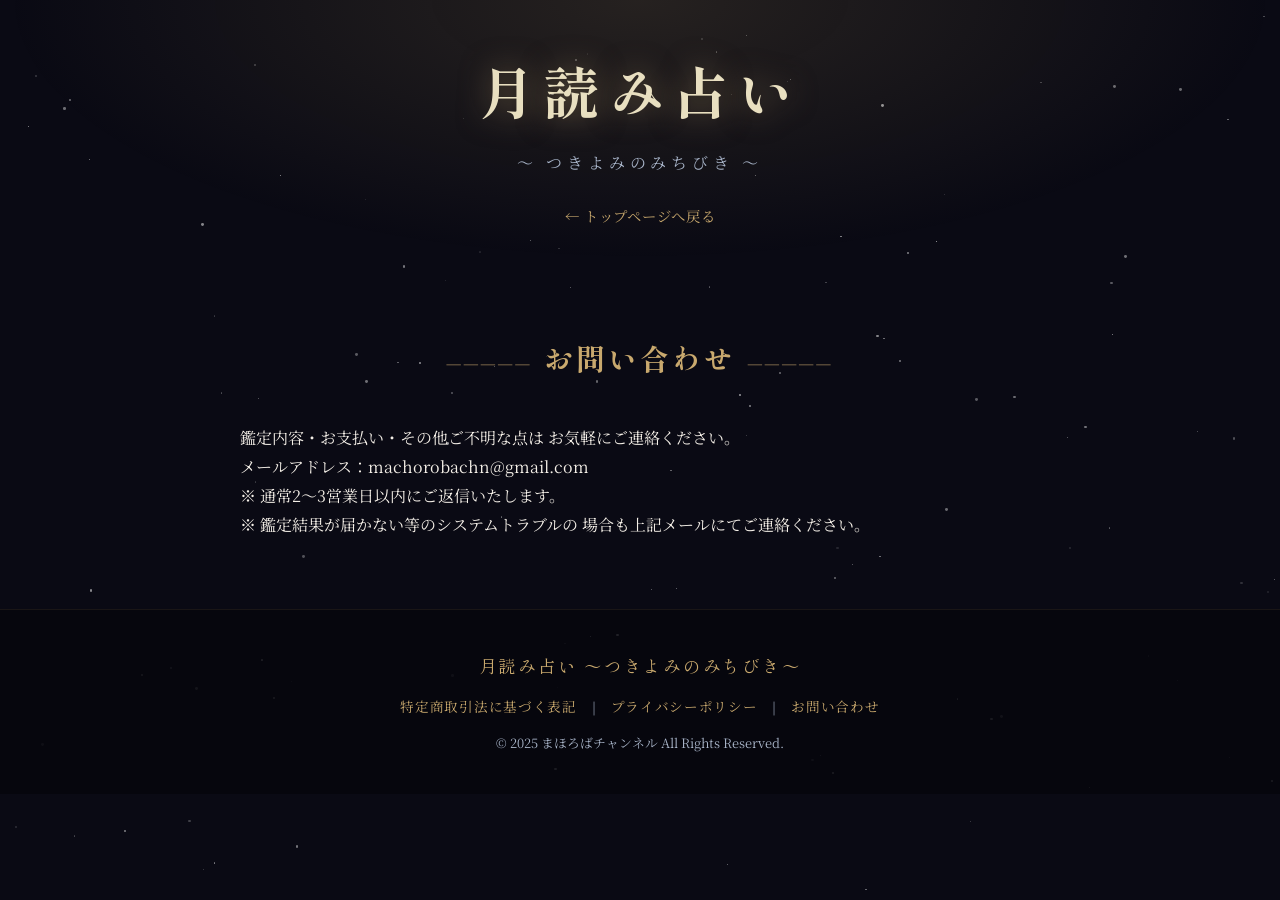
==== contact.html @ 767a48fb "お問い合わせページを追加" ====
<!DOCTYPE html>
<html lang="ja">
<head>
  <meta charset="UTF-8">
  <meta name="viewport" content="width=device-width, initial-scale=1.0">
  <title>お問い合わせ｜月読み占い</title>
  <link rel="preconnect" href="https://fonts.googleapis.com">
  <link rel="preconnect" href="https://fonts.gstatic.com" crossorigin>
  <link href="https://fonts.googleapis.com/css2?family=Noto+Serif+JP:wght@300;400;500;700&family=Shippori+Mincho:wght@400;500;700&display=swap" rel="stylesheet">
  <link rel="stylesheet" href="style.css">
</head>
<body>

  <!-- 星空 -->
  <div class="stars" id="stars"></div>

  <!-- ===== ヘッダー（簡易版） ===== -->
  <header style="padding: 40px 20px 32px;">
    <h1 class="site-title fade-in">月読み占い</h1>
    <p class="site-subtitle fade-in">〜 つきよみのみちびき 〜</p>
    <p class="fade-in" style="margin-top: 16px;">
      <a href="index.html" style="color: var(--gold); text-decoration: none; font-size: 0.9rem; letter-spacing: 0.05em;">← トップページへ戻る</a>
    </p>
  </header>

  <!-- ===== お問い合わせ ===== -->
  <section>
    <div class="section-inner fade-in">
      <h2 class="section-title">お問い合わせ</h2>
      <p>鑑定内容・お支払い・その他ご不明な点は
      お気軽にご連絡ください。</p>
      <p>メールアドレス：machorobachn@gmail.com</p>
      <p>※ 通常2〜3営業日以内にご返信いたします。</p>
      <p>※ 鑑定結果が届かない等のシステムトラブルの
      場合も上記メールにてご連絡ください。</p>
    </div>
  </section>

  <!-- ===== フッター ===== -->
  <footer>
    <div class="footer-logo">月読み占い 〜つきよみのみちびき〜</div>
    <nav class="footer-nav">
      <a href="tokushoho.html">特定商取引法に基づく表記</a>
      <span>|</span>
      <a href="privacy.html">プライバシーポリシー</a>
      <span>|</span>
      <a href="contact.html">お問い合わせ</a>
    </nav>
    <p>© 2025 まほろばチャンネル All Rights Reserved.</p>
  </footer>

  <script src="script.js"></script>
</body>
</html>
---- style.css ----
/* ===== CSS変数（カラーパレット） ===== */
:root {
  --moon-white: #f5f0e8;
  --deep-night: #0a0a14;
  --midnight: #10101e;
  --navy: #141428;
  --indigo: #1a1a35;
  --moon-glow: #e8dfc0;
  --gold: #c9a96e;
  --gold-light: #e8c98a;
  --silver: #a8b4c8;
  --mist: #d4cfc4;
  --accent: #7b6fa0;
}

/* ===== リセット・基本設定 ===== */
* {
  margin: 0;
  padding: 0;
  box-sizing: border-box;
}

html {
  scroll-behavior: smooth;
}

body {
  background-color: var(--deep-night);
  color: var(--moon-white);
  font-family: 'Noto Serif JP', serif;
  overflow-x: hidden;
  line-height: 1.8;
}

/* ===== 星空背景 ===== */
.stars {
  position: fixed;
  top: 0;
  left: 0;
  width: 100%;
  height: 100%;
  pointer-events: none;
  z-index: 0;
  overflow: hidden;
}

.star {
  position: absolute;
  border-radius: 50%;
  background: white;
  animation: twinkle var(--duration, 3s) ease-in-out infinite;
  animation-delay: var(--delay, 0s);
}

@keyframes twinkle {
  0%, 100% { opacity: 0.2; transform: scale(1); }
  50% { opacity: 1; transform: scale(1.3); }
}

/* ===== ヘッダー ===== */
header {
  position: relative;
  z-index: 10;
  text-align: center;
  padding: 80px 20px 60px;
  background: radial-gradient(ellipse at 50% 0%, rgba(200, 170, 100, 0.15) 0%, transparent 70%);
}

.moon-container {
  position: relative;
  display: inline-block;
  margin-bottom: 32px;
}

.moon {
  width: 120px;
  height: 120px;
  border-radius: 50%;
  background: radial-gradient(circle at 35% 35%, #fff9e6, #e8c97a 40%, #c9a030 70%, #8b6914);
  box-shadow:
    0 0 40px rgba(201, 169, 110, 0.6),
    0 0 80px rgba(201, 169, 110, 0.3),
    0 0 120px rgba(201, 169, 110, 0.15);
  animation: moonFloat 6s ease-in-out infinite;
  position: relative;
}

.moon::before {
  content: '';
  position: absolute;
  top: 18px;
  left: 22px;
  width: 18px;
  height: 18px;
  border-radius: 50%;
  background: rgba(255, 255, 255, 0.15);
}

.moon::after {
  content: '';
  position: absolute;
  top: 30px;
  left: 50px;
  width: 10px;
  height: 10px;
  border-radius: 50%;
  background: rgba(255, 255, 255, 0.1);
}

@keyframes moonFloat {
  0%, 100% { transform: translateY(0); }
  50% { transform: translateY(-12px); }
}

.moon-halo {
  position: absolute;
  top: 50%;
  left: 50%;
  transform: translate(-50%, -50%);
  width: 160px;
  height: 160px;
  border-radius: 50%;
  border: 1px solid rgba(201, 169, 110, 0.2);
  animation: haloExpand 4s ease-in-out infinite;
}

.moon-halo-2 {
  width: 200px;
  height: 200px;
  border-color: rgba(201, 169, 110, 0.1);
  animation-delay: 1s;
}

@keyframes haloExpand {
  0%, 100% { transform: translate(-50%, -50%) scale(1); opacity: 0.5; }
  50% { transform: translate(-50%, -50%) scale(1.05); opacity: 1; }
}

.site-title {
  font-family: 'Shippori Mincho', serif;
  font-size: clamp(2rem, 6vw, 3.5rem);
  font-weight: 700;
  letter-spacing: 0.15em;
  color: var(--moon-glow);
  text-shadow: 0 0 30px rgba(201, 169, 110, 0.5);
  margin-bottom: 8px;
}

.site-subtitle {
  font-size: clamp(0.85rem, 2.5vw, 1rem);
  letter-spacing: 0.3em;
  color: var(--silver);
  margin-bottom: 24px;
}

.tagline {
  font-size: clamp(0.9rem, 2.5vw, 1.1rem);
  color: var(--mist);
  font-weight: 300;
  line-height: 2;
  max-width: 520px;
  margin: 0 auto;
}

/* ===== セクション共通 ===== */
section {
  position: relative;
  z-index: 5;
  padding: 70px 20px;
}

.section-inner {
  max-width: 800px;
  margin: 0 auto;
}

.section-title {
  font-family: 'Shippori Mincho', serif;
  font-size: clamp(1.3rem, 4vw, 1.8rem);
  font-weight: 700;
  color: var(--gold);
  letter-spacing: 0.1em;
  text-align: center;
  margin-bottom: 40px;
  position: relative;
}

.section-title::before,
.section-title::after {
  content: '─────';
  color: var(--gold);
  opacity: 0.4;
  margin: 0 12px;
  font-size: 0.7em;
  vertical-align: middle;
}

/* ===== サービス説明 ===== */
.about {
  background: linear-gradient(180deg, transparent, rgba(26, 26, 53, 0.5), transparent);
}

.about-text {
  font-size: clamp(0.9rem, 2.5vw, 1.05rem);
  line-height: 2.2;
  color: var(--mist);
  text-align: justify;
  margin-bottom: 20px;
}

.about-keyword {
  color: var(--gold-light);
  font-weight: 500;
}

/* ===== 特徴カード ===== */
.features {
  display: grid;
  grid-template-columns: 1fr;
  gap: 20px;
  margin-top: 40px;
}

.feature-card {
  background: rgba(255, 255, 255, 0.03);
  border: 1px solid rgba(201, 169, 110, 0.2);
  border-radius: 12px;
  padding: 28px 24px;
  text-align: center;
  transition: all 0.3s ease;
  cursor: pointer;
}

.feature-card:hover {
  background: rgba(201, 169, 110, 0.07);
  border-color: rgba(201, 169, 110, 0.5);
  transform: translateY(-4px);
}

.feature-icon {
  font-size: 2rem;
  margin-bottom: 14px;
  display: block;
}

.feature-title {
  font-family: 'Shippori Mincho', serif;
  font-size: 1rem;
  color: var(--gold-light);
  margin-bottom: 10px;
  letter-spacing: 0.1em;
}

.feature-desc {
  font-size: 0.85rem;
  color: var(--silver);
  line-height: 1.8;
  margin-bottom: 14px;
}

/* ===== アコーディオン ===== */
.accordion-btn {
  display: inline-flex;
  align-items: center;
  gap: 6px;
  background: rgba(201, 169, 110, 0.1);
  border: 1px solid rgba(201, 169, 110, 0.3);
  color: var(--gold-light);
  font-family: 'Noto Serif JP', serif;
  font-size: 0.8rem;
  padding: 6px 16px;
  border-radius: 20px;
  cursor: pointer;
  transition: all 0.3s ease;
  letter-spacing: 0.05em;
}

.accordion-btn:hover {
  background: rgba(201, 169, 110, 0.2);
  border-color: rgba(201, 169, 110, 0.6);
}

.accordion-btn .arrow {
  display: inline-block;
  transition: transform 0.3s ease;
  font-size: 0.7rem;
}

.accordion-btn.open .arrow {
  transform: rotate(180deg);
}

.accordion-content {
  max-height: 0;
  overflow: hidden;
  transition: max-height 0.5s ease, opacity 0.4s ease, padding 0.3s ease;
  opacity: 0;
}

.accordion-content.open {
  max-height: 1000px;
  opacity: 1;
}

.accordion-body {
  background: rgba(0, 0, 0, 0.3);
  border: 1px solid rgba(201, 169, 110, 0.15);
  border-radius: 10px;
  padding: 24px;
  margin-top: 16px;
  text-align: left;
}

.accordion-body p {
  font-size: 0.88rem;
  color: var(--mist);
  line-height: 2.2;
  margin-bottom: 14px;
}

.accordion-body p:last-child {
  margin-bottom: 0;
}

.accordion-body .highlight {
  color: var(--gold-light);
  font-weight: 500;
}

/* ===== 月読命セクション ===== */
.tsukiyomi-section {
  background: linear-gradient(180deg, transparent, rgba(20, 20, 40, 0.6), transparent);
}

.tsukiyomi-card {
  background: rgba(255, 255, 255, 0.02);
  border: 1px solid rgba(201, 169, 110, 0.2);
  border-radius: 16px;
  padding: 36px 32px;
  text-align: center;
}

.tsukiyomi-icon {
  font-size: 3rem;
  margin-bottom: 16px;
  display: block;
  animation: moonFloat 6s ease-in-out infinite;
}

.tsukiyomi-name {
  font-family: 'Shippori Mincho', serif;
  font-size: clamp(1.1rem, 3vw, 1.4rem);
  color: var(--moon-glow);
  letter-spacing: 0.15em;
  margin-bottom: 8px;
}

.tsukiyomi-ruby {
  font-size: 0.8rem;
  color: var(--silver);
  letter-spacing: 0.2em;
  margin-bottom: 20px;
}

/* ===== 料金表 ===== */
.pricing {
  background: rgba(10, 10, 20, 0.6);
}

.price-grid {
  display: grid;
  grid-template-columns: repeat(auto-fit, minmax(200px, 1fr));
  gap: 16px;
}

.price-card {
  background: rgba(255, 255, 255, 0.03);
  border: 1px solid rgba(201, 169, 110, 0.15);
  border-radius: 12px;
  padding: 28px 20px;
  text-align: center;
  transition: all 0.3s ease;
  position: relative;
  overflow: hidden;
}

.price-card.featured {
  border-color: rgba(201, 169, 110, 0.5);
  background: rgba(201, 169, 110, 0.06);
}

.price-card.featured::before {
  content: 'おすすめ';
  position: absolute;
  top: 12px;
  right: -22px;
  background: var(--gold);
  color: var(--deep-night);
  font-size: 0.7rem;
  padding: 3px 28px;
  transform: rotate(35deg);
  letter-spacing: 0.05em;
  font-weight: 700;
}

.price-card:hover {
  transform: translateY(-4px);
  border-color: rgba(201, 169, 110, 0.4);
}

.price-name {
  font-family: 'Shippori Mincho', serif;
  font-size: 1rem;
  color: var(--moon-glow);
  margin-bottom: 8px;
  letter-spacing: 0.08em;
}

.price-desc {
  font-size: 0.78rem;
  color: var(--silver);
  margin-bottom: 16px;
  line-height: 1.7;
}

.price-amount {
  font-size: clamp(1.5rem, 4vw, 2rem);
  font-weight: 700;
  color: var(--gold);
  font-family: 'Shippori Mincho', serif;
}

.price-amount span {
  font-size: 0.8rem;
  color: var(--silver);
}

.price-free {
  color: var(--gold-light);
}

/* ===== CTAボタン ===== */
.cta-section {
  text-align: center;
  padding: 70px 20px;
}

.cta-text {
  font-size: clamp(1rem, 3vw, 1.2rem);
  color: var(--mist);
  margin-bottom: 32px;
  line-height: 2;
}

.btn-line {
  display: inline-block;
  background: linear-gradient(135deg, #06c755, #05b04a);
  color: white;
  text-decoration: none;
  padding: 18px 48px;
  border-radius: 50px;
  font-size: 1.1rem;
  font-family: 'Shippori Mincho', serif;
  letter-spacing: 0.1em;
  font-weight: 700;
  box-shadow: 0 8px 30px rgba(6, 199, 85, 0.3);
  transition: all 0.3s ease;
}

.btn-line:hover {
  transform: translateY(-3px);
  box-shadow: 0 12px 40px rgba(6, 199, 85, 0.4);
}

.btn-note {
  margin-top: 20px;
  font-size: 0.8rem;
  color: var(--silver);
}

/* ===== 区切り ===== */
.divider {
  text-align: center;
  color: rgba(201, 169, 110, 0.3);
  font-size: 1.2rem;
  letter-spacing: 0.5em;
  padding: 20px 0;
  position: relative;
  z-index: 5;
}

/* ===== 特定商取引法 ===== */
.legal {
  background: rgba(10, 10, 20, 0.8);
  border-top: 1px solid rgba(201, 169, 110, 0.1);
}

.legal-table {
  width: 100%;
  border-collapse: collapse;
  font-size: 0.9rem;
}

.legal-table th,
.legal-table td {
  padding: 14px 16px;
  border-bottom: 1px solid rgba(255, 255, 255, 0.05);
  text-align: left;
  vertical-align: top;
  line-height: 1.8;
}

.legal-table th {
  width: 35%;
  color: var(--gold);
  font-weight: 500;
  white-space: nowrap;
}

.legal-table td {
  color: var(--mist);
}

/* ===== プライバシーポリシー ===== */
.privacy-section h3 {
  font-family: 'Shippori Mincho', serif;
  font-size: 1rem;
  color: var(--gold-light);
  margin: 28px 0 10px;
  letter-spacing: 0.08em;
}

.privacy-section p {
  font-size: 0.88rem;
  color: var(--silver);
  line-height: 2;
}

/* ===== フッター ===== */
footer {
  position: relative;
  z-index: 5;
  text-align: center;
  padding: 40px 20px;
  border-top: 1px solid rgba(201, 169, 110, 0.1);
  color: var(--silver);
  font-size: 0.8rem;
  background: rgba(5, 5, 12, 0.8);
}

.footer-logo {
  font-family: 'Shippori Mincho', serif;
  font-size: 1.1rem;
  color: var(--gold);
  letter-spacing: 0.1em;
  margin-bottom: 8px;
}

/* ===== フェードインアニメーション ===== */
.fade-in {
  opacity: 0;
  transform: translateY(24px);
  transition: opacity 0.8s ease, transform 0.8s ease;
}

.fade-in.visible {
  opacity: 1;
  transform: translateY(0);
}

/* ===== レスポンシブ ===== */
@media (max-width: 600px) {
  .legal-table th {
    width: 40%;
    font-size: 0.82rem;
  }

  .legal-table td {
    font-size: 0.82rem;
  }

  .section-title::before,
  .section-title::after {
    display: none;
  }

  .tsukiyomi-card {
    padding: 24px 16px;
  }

  .accordion-body {
    padding: 18px 16px;
  }
}

/* ===== フッターナビ ===== */
.footer-nav {
  margin: 12px 0;
}
.footer-nav a {
  color: var(--gold);
  text-decoration: none;
  font-size: 0.85rem;
  letter-spacing: 0.05em;
  transition: opacity 0.3s;
}
.footer-nav a:hover {
  opacity: 0.7;
}
.footer-nav span {
  color: var(--silver);
  margin: 0 12px;
}
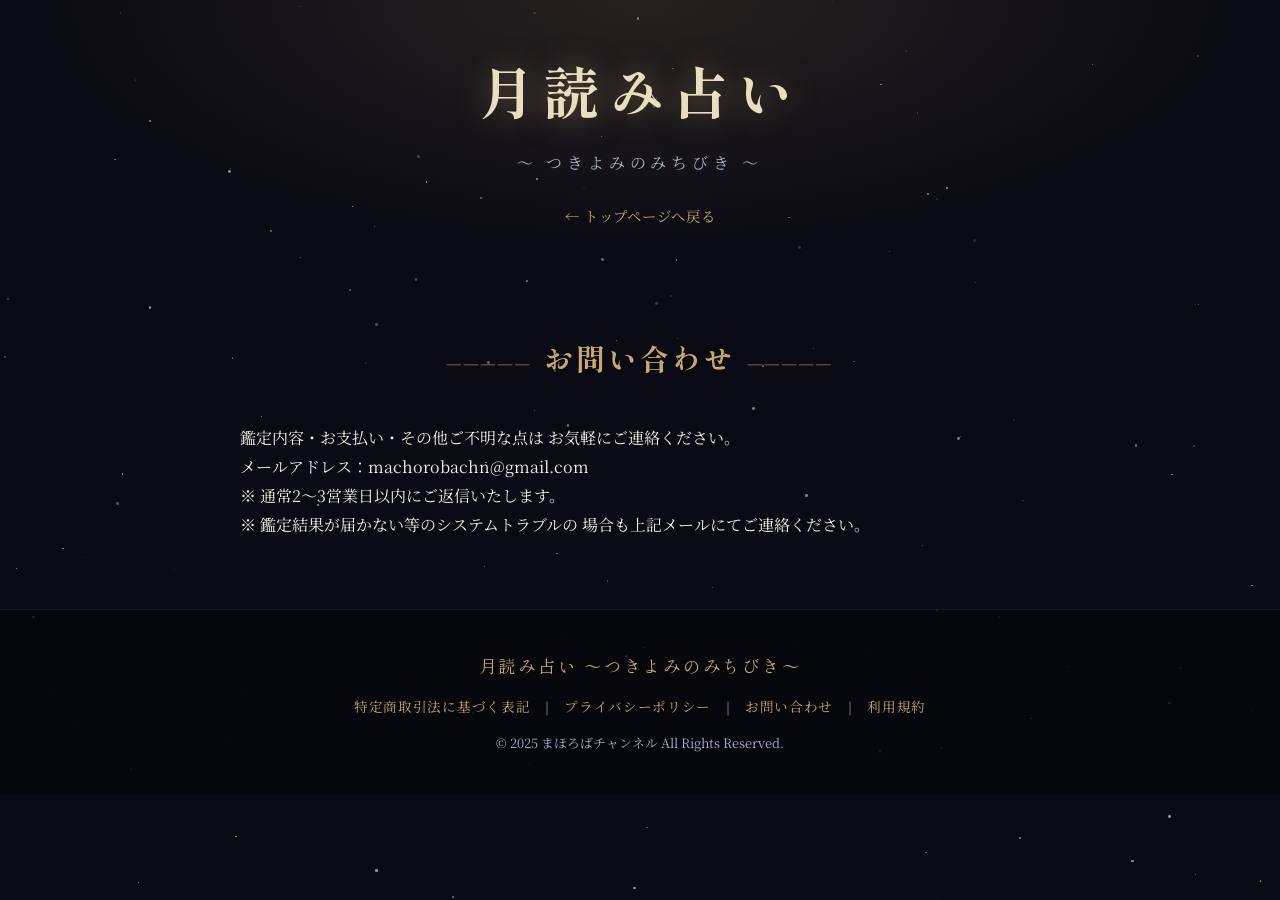
==== commit 935b165d: "利用規約ページを追加" ====
--- a/contact.html
+++ b/contact.html
@@ -45,6 +45,8 @@
       <a href="privacy.html">プライバシーポリシー</a>
       <span>|</span>
       <a href="contact.html">お問い合わせ</a>
+      <span>|</span>
+      <a href="terms.html">利用規約</a>
     </nav>
     <p>© 2025 まほろばチャンネル All Rights Reserved.</p>
   </footer>
